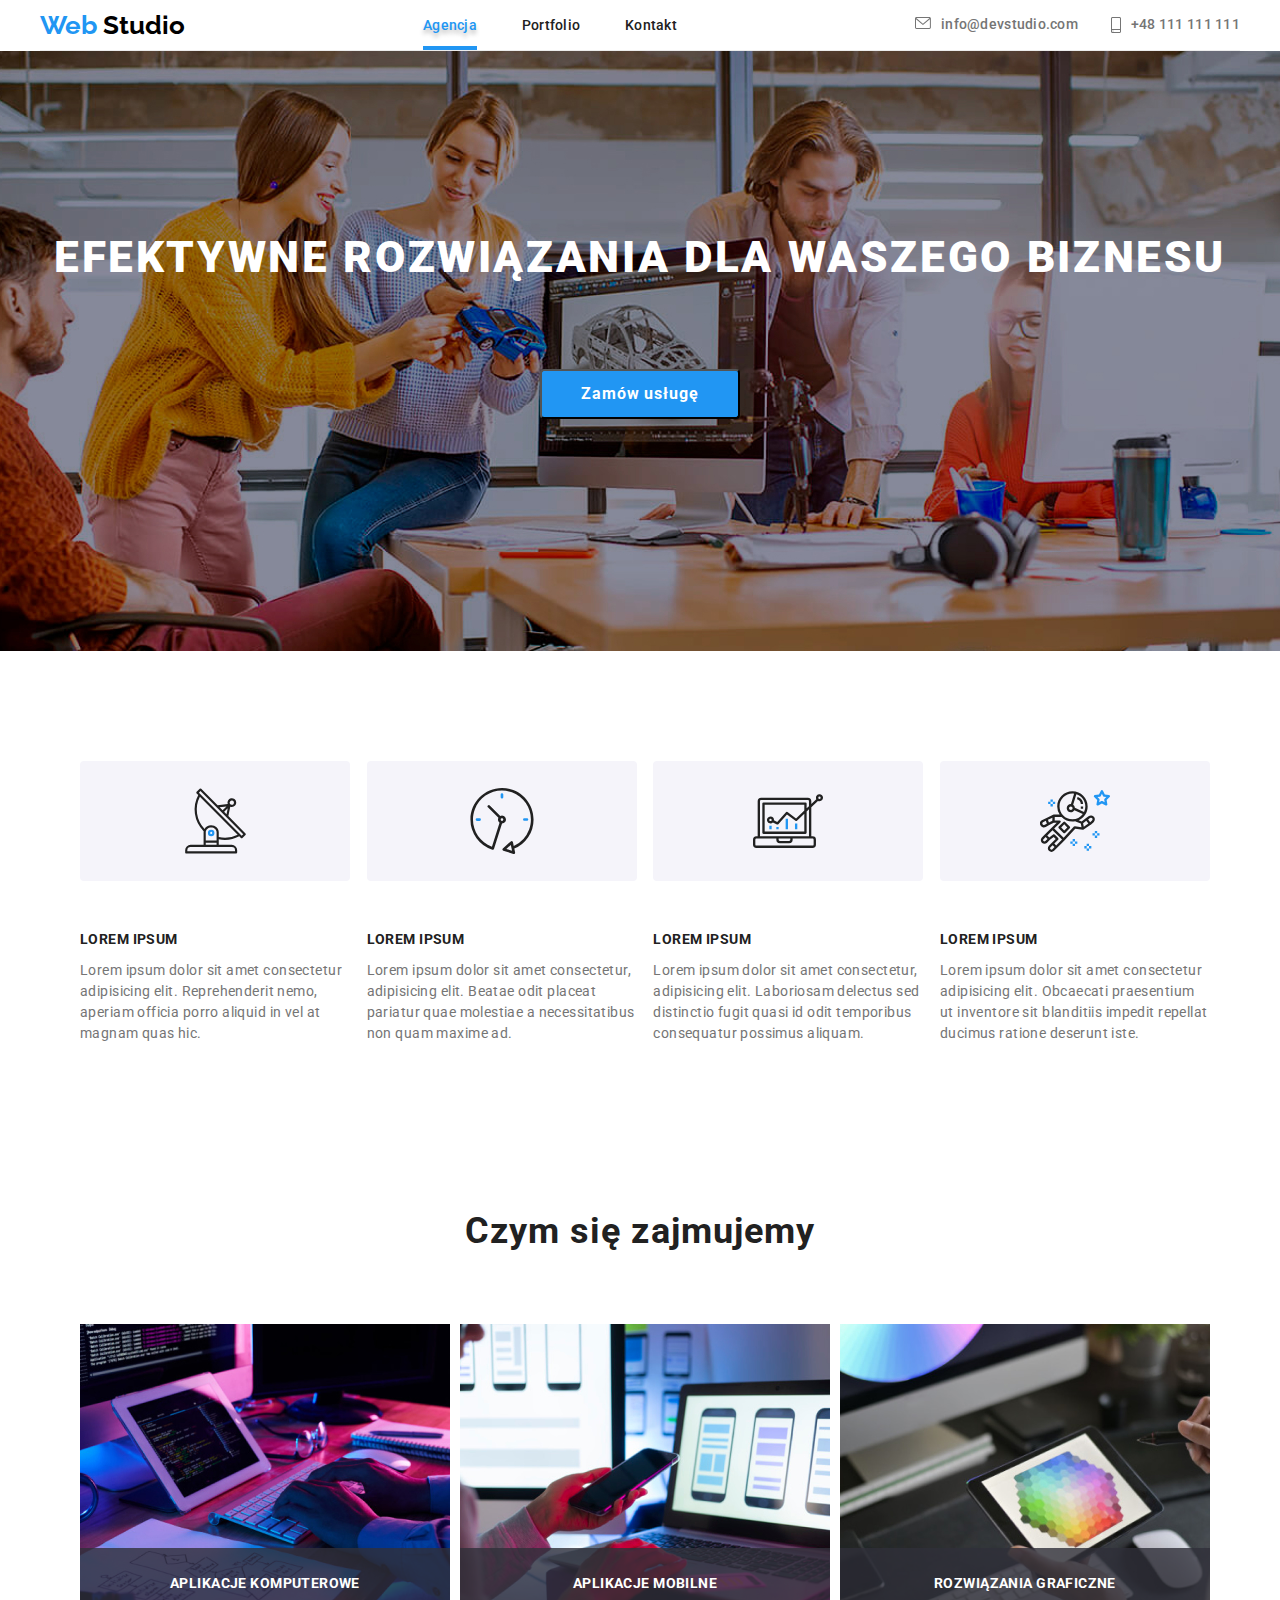
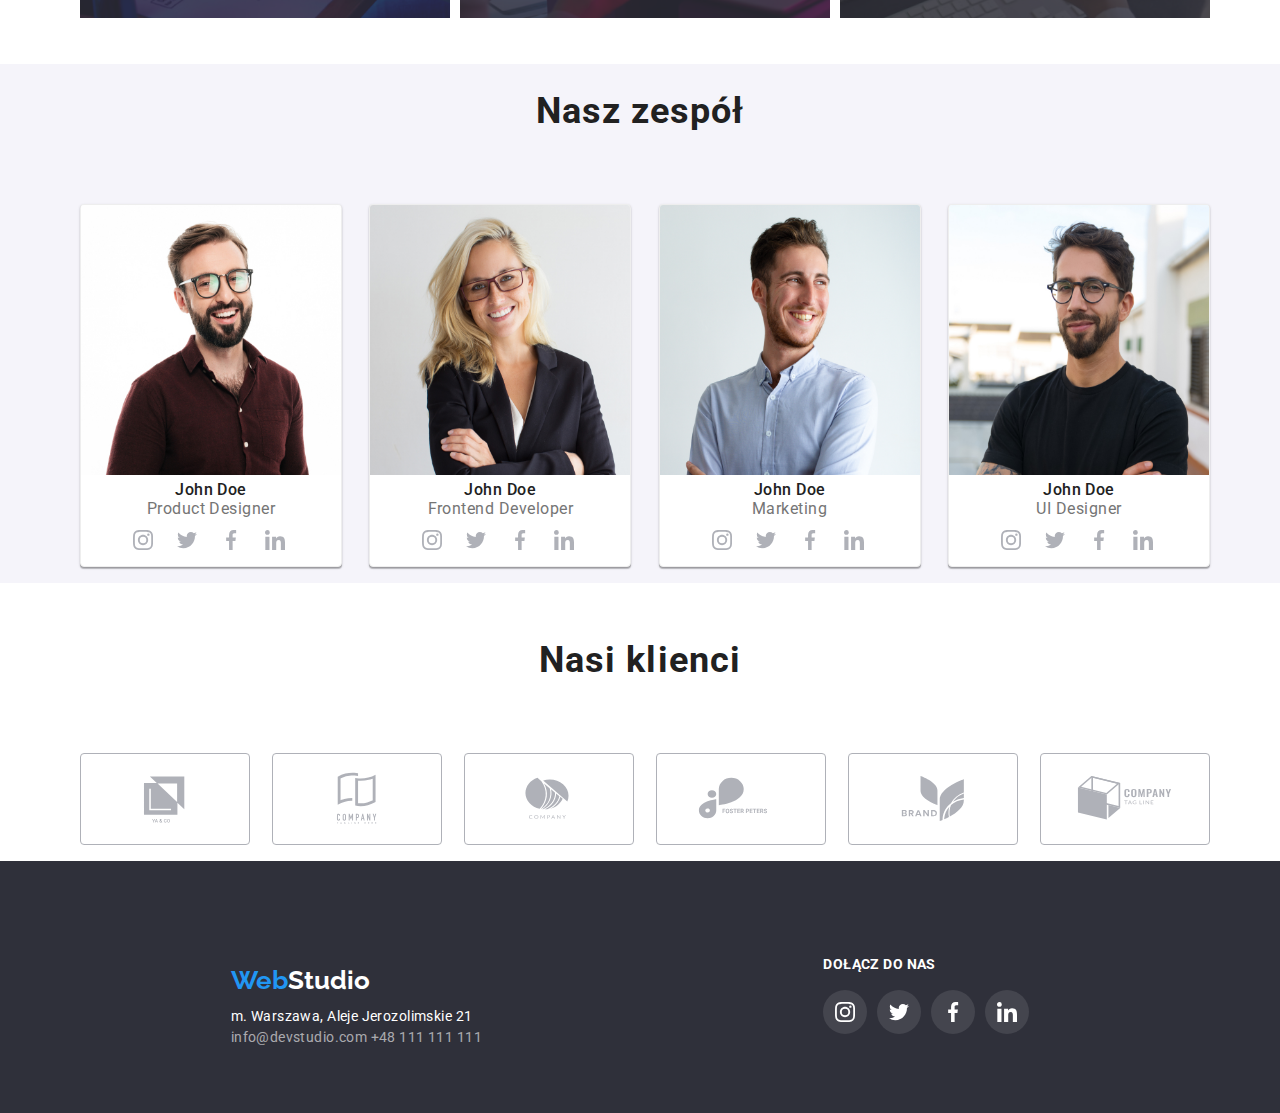
==== index.html @ 2ca97103 "Initial commit" ====
<!DOCTYPE html>
<html lang="pl">
  <head>
    <meta charset="UTF-8" />
    <meta name="viewport" content="width=device-width, initial-scale=1.0" />
    <link rel="stylesheet" href="css/modern-normalize.css" />
    <link rel="stylesheet" href="css/styles.css" />
    <link
      href="https://fonts.googleapis.com/css2?family=Raleway:wght@700&family=Roboto:wght@400;500;700;900&display=swap"
      rel="stylesheet"
    />
    <title>Studio</title>
  </head>
  <body class="body">
    <header class="header-bar container">
      <a class="name" href="index.html">
        <span class="name-first">Web</span>
        <span class="name-second">Studio</span>
      </a>
      <nav class="navbar">
        <div class="navigation-item">
          <a class="navigation active" href="index.html">Agencja</a>
        </div>
        <div class="navigation-item">
          <a class="navigation" href="portfolio.html">Portfolio</a>
        </div>
        <div class="navigation-item">
          <a class="navigation" href="/kontakt">Kontakt</a>
        </div>
      </nav>
      <div class="contact-box">
        <a class="contact" href="mailto:info@devstudio.com">
          <svg class="contact-box-icon" width="16" height="12">
            <use href="images/icons.svg#icon-envelope"></use>
          </svg>
          info@devstudio.com
        </a>
        <a class="contact" href="tel:+48111111111">
          <svg class="contact-box-icon" width="10" height="16">
            <use href="images/icons.svg#icon-smartphone"></use>
          </svg>
          +48 111 111 111</a
        >
      </div>
    </header>
    <main>
      <section class="header section">
        <div class="container">
          <h1 class="header-text">Efektywne rozwiązania dla Waszego biznesu</h1>
          <button class="header-button" type="button" data-modal-open>
            Zamów usługę
          </button>
        </div>
      </section>
      <div>
        <section class="section container">
          <ul class="solutions-icons-list">
            <li class="solutions-icon">
              <rect>
                <svg width="65" height="70">
                  <use href="images/icons.svg#icon-antenna"></use>
                </svg>
              </rect>
            </li>
            <li class="solutions-icon">
              <rect width="270" height="120">
                <svg width="66" height="70">
                  <use href="images/icons.svg#icon-clock"></use>
                </svg>
              </rect>
            </li>
            <li class="solutions-icon">
              <rect width="270" height="120">
                <svg width="70" height="70">
                  <use href="images/icons.svg#icon-diagram"></use>
                </svg>
              </rect>
            </li>
            <li class="solutions-icon">
              <rect width="270" height="120">
                <svg width="70" height="70">
                  <use href="images/icons.svg#icon-astronaut"></use>
                </svg>
              </rect>
            </li>
          </ul>
          <ul class="solutions-box">
            <li class="solution">
              <h3 class="solutions-title">Lorem ipsum</h3>
              <span class="solutions-item">
                Lorem ipsum dolor sit amet consectetur adipisicing elit.
                Reprehenderit nemo, aperiam officia porro aliquid in vel at
                magnam quas hic.
              </span>
            </li>
            <li class="solution">
              <h3 class="solutions-title">Lorem ipsum</h3>
              <span class="solutions-item">
                Lorem ipsum dolor sit amet consectetur, adipisicing elit. Beatae
                odit placeat pariatur quae molestiae a necessitatibus non quam
                maxime ad.
              </span>
            </li>
            <li class="solution">
              <h3 class="solutions-title">Lorem ipsum</h3>
              <span class="solutions-item">
                Lorem ipsum dolor sit amet consectetur, adipisicing elit.
                Laboriosam delectus sed distinctio fugit quasi id odit
                temporibus consequatur possimus aliquam.
              </span>
            </li>
            <li class="solution">
              <h3 class="solutions-title">Lorem ipsum</h3>
              <span class="solutions-item">
                Lorem ipsum dolor sit amet consectetur adipisicing elit.
                Obcaecati praesentium ut inventore sit blanditiis impedit
                repellat ducimus ratione deserunt iste.
              </span>
            </li>
          </ul>
        </section>
        <section class="section container">
          <h2 class="whatwedo-title">Czym się zajmujemy</h2>
          <ul class="whatwedo">
            <li class="whatwedo-image">
              <img
                src="images/box1.jpg"
                alt="Człowiek piszący na klawiaturze"
                width="370"
                height="294"
              />
              <p class="whatwedo-label">Aplikacje komputerowe</p>
            </li>
            <li class="whatwedo-image">
              <img
                src="images/box2.jpg"
                alt="Człowiek trzymający smartfon w ręku"
                width="370"
                height="294"
              />
              <p class="whatwedo-label">Aplikacje mobilne</p>
            </li>
            <li class="whatwedo-image">
              <img
                src="images/box3.jpg"
                alt="Człowiek korzystający z tableta z rysikiem"
                width="370"
                height="294"
              />
              <p class="whatwedo-label">Rozwiązania graficzne</p>
            </li>
          </ul>
        </section>
      </div>
      <section class="team">
        <div class="container">
          <h2 class="team-title">Nasz zespół</h2>
          <ul class="team-list">
            <li class="team-list-item">
              <img
                src="images/team1.jpg"
                alt="Pracownik John Doe"
                width="260"
                height="270"
              />
              <span class="team-name">John Doe</span>
              <span class="team-position">Product Designer</span>
              <div class="team-contact">
                <ul class="team-contact-list">
                  <li class="team-contact-icon">
                    <circle>
                      <svg width="20" height="20">
                        <use href="images/icons.svg#icon-instagram"></use>
                      </svg>
                    </circle>
                  </li>
                  <li class="team-contact-icon">
                    <circle>
                      <svg width="20" height="20">
                        <use href="images/icons.svg#icon-twitter"></use>
                      </svg>
                    </circle>
                  </li>
                  <li class="team-contact-icon">
                    <circle>
                      <svg width="20" height="20">
                        <use href="images/icons.svg#icon-facebook"></use>
                      </svg>
                    </circle>
                  </li>
                  <li class="team-contact-icon">
                    <circle>
                      <svg width="20" height="20">
                        <use href="images/icons.svg#icon-linkedin"></use>
                      </svg>
                    </circle>
                  </li>
                </ul>
              </div>
            </li>
            <li class="team-list-item">
              <img
                src="images/team2.jpg"
                alt="Pracowniczka John Doe"
                width="260"
                height="270"
              /><span class="team-name">John Doe</span>
              <span class="team-position">Frontend Developer</span>
              <div class="team-contact">
                <ul class="team-contact-list">
                  <li class="team-contact-icon">
                    <circle>
                      <svg width="20" height="20">
                        <use href="images/icons.svg#icon-instagram"></use>
                      </svg>
                    </circle>
                  </li>
                  <li class="team-contact-icon">
                    <circle>
                      <svg width="20" height="20">
                        <use href="images/icons.svg#icon-twitter"></use>
                      </svg>
                    </circle>
                  </li>
                  <li class="team-contact-icon">
                    <circle>
                      <svg width="20" height="20">
                        <use href="images/icons.svg#icon-facebook"></use>
                      </svg>
                    </circle>
                  </li>
                  <li class="team-contact-icon">
                    <circle>
                      <svg width="20" height="20">
                        <use href="images/icons.svg#icon-linkedin"></use>
                      </svg>
                    </circle>
                  </li>
                </ul>
              </div>
            </li>
            <li class="team-list-item">
              <img
                src="images/team3.jpg"
                alt="Pracownik John Doe"
                width="260"
                height="270"
              /><span class="team-name">John Doe</span>
              <span class="team-position">Marketing</span>
              <div class="team-contact">
                <ul class="team-contact-list">
                  <li class="team-contact-icon">
                    <circle>
                      <svg width="20" height="20">
                        <use href="images/icons.svg#icon-instagram"></use>
                      </svg>
                    </circle>
                  </li>
                  <li class="team-contact-icon">
                    <circle>
                      <svg width="20" height="20">
                        <use href="images/icons.svg#icon-twitter"></use>
                      </svg>
                    </circle>
                  </li>
                  <li class="team-contact-icon">
                    <circle>
                      <svg width="20" height="20">
                        <use href="images/icons.svg#icon-facebook"></use>
                      </svg>
                    </circle>
                  </li>
                  <li class="team-contact-icon">
                    <circle>
                      <svg width="20" height="20">
                        <use href="images/icons.svg#icon-linkedin"></use>
                      </svg>
                    </circle>
                  </li>
                </ul>
              </div>
            </li>
            <li class="team-list-item">
              <img
                src="images/team4.jpg"
                alt="Pracownik John Doe"
                width="260"
                height="270"
              /><span class="team-name">John Doe</span>
              <span class="team-position">UI Designer</span>
              <div class="team-contact">
                <ul class="team-contact-list">
                  <li class="team-contact-icon">
                    <circle>
                      <svg width="20" height="20">
                        <use href="images/icons.svg#icon-instagram"></use>
                      </svg>
                    </circle>
                  </li>
                  <li class="team-contact-icon">
                    <circle>
                      <svg width="20" height="20">
                        <use href="images/icons.svg#icon-twitter"></use>
                      </svg>
                    </circle>
                  </li>
                  <li class="team-contact-icon">
                    <circle>
                      <svg width="20" height="20">
                        <use href="images/icons.svg#icon-facebook"></use>
                      </svg>
                    </circle>
                  </li>
                  <li class="team-contact-icon">
                    <circle>
                      <svg width="20" height="20">
                        <use href="images/icons.svg#icon-linkedin"></use>
                      </svg>
                    </circle>
                  </li>
                </ul>
              </div>
            </li>
          </ul>
        </div>
      </section>
      <section class="clients">
        <div class="container">
          <h2 class="clients-title">Nasi klienci</h2>
          <ul class="clients-list">
            <li class="clients-list-item">
              <svg width="106" height="60">
                <use href="images/icons.svg#icon-company1"></use>
              </svg>
            </li>
            <li class="clients-list-item">
              <svg width="106" height="60">
                <use href="images/icons.svg#icon-company2"></use>
              </svg>
            </li>
            <li class="clients-list-item">
              <svg width="106" height="60">
                <use href="images/icons.svg#icon-company3"></use>
              </svg>
            </li>
            <li class="clients-list-item">
              <svg width="106" height="60">
                <use href="images/icons.svg#icon-company4"></use>
              </svg>
            </li>
            <li class="clients-list-item">
              <svg width="106" height="60">
                <use href="images/icons.svg#icon-company5"></use>
              </svg>
            </li>
            <li class="clients-list-item">
              <svg width="106" height="60">
                <use href="images/icons.svg#icon-company6"></use>
              </svg>
            </li>
          </ul>
        </div>
      </section>
    </main>
    <footer class="footer section">
      <div class="footer-box container">
        <div class="footer-box-address">
          <span class="footer-name-first">Web</span
          ><span class="footer-name-second">Studio</span>
          <address>
            <span class="footer-address"
              >m. Warszawa, Aleje Jerozolimskie 21</span
            >
            <span class="footer-contact"
              >info@devstudio.com +48 111 111 111</span
            >
          </address>
        </div>
        <div class="footer-box-joinus">
          <span class="footer-joinus-title">Dołącz do nas</span>
          <ul class="footer-joinus-list">
            <li class="footer-joinus-icon">
              <circle>
                <svg width="20" height="20">
                  <use href="images/icons.svg#icon-instagram"></use>
                </svg>
              </circle>
            </li>
            <li class="footer-joinus-icon">
              <circle>
                <svg width="20" height="20">
                  <use href="images/icons.svg#icon-twitter"></use>
                </svg>
              </circle>
            </li>
            <li class="footer-joinus-icon">
              <circle>
                <svg width="20" height="20">
                  <use href="images/icons.svg#icon-facebook"></use>
                </svg>
              </circle>
            </li>
            <li class="footer-joinus-icon">
              <circle>
                <svg width="20" height="20">
                  <use href="images/icons.svg#icon-linkedin"></use>
                </svg>
              </circle>
            </li>
          </ul>
        </div>
      </div>
    </footer>
    <div class="backdrop is-hidden" data-modal>
      <div class="modal">
        <button type="button" class="close-button" data-modal-close>X</button>
      </div>
    </div>
    <script src="js/modal.js"></script>
  </body>
</html>
---- css/styles.css ----
:root {
  --main-color: #2196f3;
  --text-primary-color: #212121;
  --text-secondary-color: #757575;
  --background-primary-color: white;
  --background-secondary-color: #f5f4fa;
  --background-header-color: rgba(47, 48, 58, 0.4);
  --background-footer-color: #2f303a;
  --icon-color-primary: #afb1b8;
  --rect-fill: #f5f4fa;
  --title-white: white;
  --title-black: black;
  --border-color: #eeeeee;
}

.body {
  background-color: var(--background-primary-color);
  font-family: "Roboto", sans-serif;
}

.container {
  width: 1200px;
  margin: auto;
}

.section {
  padding-top: 94px;
}

.header-bar {
  display: flex;
  justify-content: space-evenly;
  align-items: center;
  border-bottom-width: 1px;
  border-bottom-style: solid;
  border-bottom-color: #ececec;
}

.navbar {
  display: inline-flex;
  min-width: 254px;
  justify-content: space-between;
  margin-left: auto;
  margin-right: auto;
}

.name {
  font-family: "Raleway";
  font-weight: 700;
  font-size: 26px;
  line-height: 1.938;
  text-decoration: none;
}

.name-first {
  color: var(--main-color);
}

.name-second {
  color: var(--title-black);
}

.navigation {
  color: var(--text-primary-color);
  font-weight: 500;
  font-size: 14px;
  line-height: 1;
  letter-spacing: 0.02em;
  text-decoration: none;
  transition-property: text-shadow border;
  transition-duration: 250ms;
  transition-timing-function: cubic-bezier(0.4, 0, 0.2, 1);
  transition-delay: 0;
  position: relative;
  padding-bottom: 13px;
}

.navigation-item {
  position: relative;
  transition-property: border-bottom;
  transition-duration: 250ms;
  transition-timing-function: cubic-bezier(0.4, 0, 0.2, 1);
  transition-delay: 0;
}

.navigation-item:hover .navigation {
  color: var(--main-color);
  text-shadow: 0px 4px 4px rgba(0, 0, 0, 0.25);
  border-bottom-color: #2196f3;
  border-bottom-width: 4px;
  border-bottom-style: solid;
}

.active {
  color: var(--main-color);
  text-shadow: 0px 4px 4px rgba(0, 0, 0, 0.25);
  border-bottom-color: #2196f3;
  border-bottom-width: 4px;
  border-bottom-style: solid;
}

.contact-box {
  justify-content: space-between;
  display: inline-flex;
  width: 325px;
}

.contact {
  color: var(--text-secondary-color);
  font-weight: 500;
  font-size: 14px;
  line-height: 1;
  letter-spacing: 0.02em;
  text-decoration: none;
  display: inline-flex;
  transition-property: color;
  transition-duration: 250ms;
  transition-timing-function: cubic-bezier(0.4, 0, 0.2, 1);
  transition-delay: 0;
}

.contact-box-icon {
  margin-right: 10px;
  fill: var(--text-secondary-color);
  transition-property: fill;
  transition-duration: 250ms;
  transition-timing-function: cubic-bezier(0.4, 0, 0.2, 1);
  transition-delay: 0;
}

.contact-box-icon:hover {
  fill: var(--main-color);
}

.contact:hover {
  color: var(--main-color);
}

.contact:focus {
  color: var(--main-color);
}

.header {
  text-align: center;
  height: 600px;
  color: var(--title-white);
  align-items: center;
  flex-wrap: wrap;
  background-image: url("../images/header.jpg");
  background-repeat: no-repeat;
  background-position: center;
}

.header-text {
  font-weight: 900;
  font-size: 44px;
  line-height: 3.75;
  text-align: center;
  letter-spacing: 0.06em;
  text-transform: uppercase;
}

.header-button {
  background-color: var(--main-color);
  color: var(--title-white);
  height: 50px;
  width: 200px;
  font-weight: 700;
  font-size: 16px;
  line-height: 1.875;
  letter-spacing: 0.06em;
  border-radius: 4px;
  transition-property: color;
  transition-duration: 250ms;
  transition-timing-function: cubic-bezier(0.4, 0, 0.2, 1);
  transition-delay: 0;
}

.header-button:hover {
  cursor: pointer;
  color: var(--title-black);
}

.solutions-icons-list {
  list-style: none;
  display: inline-flex;
  justify-content: space-between;
  width: 1170px;
}

rect {
  border-radius: 4px;
  background-color: var(--rect-fill);
  width: 270px;
  height: 120px;
  display: inline-block;
}

.solutions-icon svg {
  display: block;
  justify-content: center;
  align-items: center;
  margin-left: auto;
  margin-right: auto;
  margin-top: 25px;
  margin-bottom: 25px;
}

.solutions-box {
  list-style: none;
  display: inline-flex;
  justify-content: space-between;
  width: 1170px;
}

.solution {
  width: 270px;
  align-items: center;
}

.solutions-title {
  font-weight: 700;
  font-size: 14px;
  line-height: 1;
  letter-spacing: 0.03em;
  text-transform: uppercase;
  color: var(--text-primary-color);
}

.solutions-item {
  font-size: 14px;
  line-height: 1.5;
  letter-spacing: 0.03em;
  color: var(--text-secondary-color);
}

.whatwedo {
  list-style: none;
  width: 1170px;
  height: 294px;
  display: inline-flex;
  justify-content: space-between;
}

.whatwedo-title {
  font-weight: 700;
  font-size: 36px;
  line-height: 2.625;
  text-align: center;
  letter-spacing: 0.03em;
  color: var(--text-primary-color);
}

.whatwedo-image {
  position: relative;
  margin: 0;
  padding-bottom: 0;
}

.whatwedo-label {
  position: absolute;
  background-color: rgba(47, 48, 58, 0.8);
  margin: 0;
  bottom: 0;
  left: 0;
  right: 0;
  height: 70px;
  display: inline-flex;
  align-items: center;
  justify-content: center;
  font-weight: 700;
  font-size: 14px;
  line-height: 1;
  text-align: center;
  letter-spacing: 0.03em;
  text-transform: uppercase;
  color: var(--title-white);
}

.team {
  background-color: var(--background-secondary-color);
}

.team-list {
  list-style: none;
  display: inline-flex;
  width: 1170px;
  justify-content: space-between;
}

.team-list-item {
  max-width: 270px;
  border-color: var(--border-color);
  border-width: 1px;
  border-style: solid;
  border-radius: 4px;
  background-color: white;
  box-shadow: 0px 1px 3px rgba(0, 0, 0, 0.12), 0px 1px 1px rgba(0, 0, 0, 0.14),
    0px 2px 1px rgba(0, 0, 0, 0.2);
  overflow: hidden;
}

.team-title {
  font-weight: 700;
  font-size: 36px;
  line-height: 2.625;
  text-align: center;
  letter-spacing: 0.03em;
  color: var(--text-primary-color);
  display: block;
}

.team-name {
  font-weight: 500;
  font-size: 16px;
  line-height: 1.188;
  text-align: center;
  letter-spacing: 0.03em;
  color: var(--text-primary-color);
  display: block;
}

.team-position {
  font-size: 16px;
  line-height: 1.188;
  text-align: center;
  letter-spacing: 0.03em;
  color: var(--text-secondary-color);
  display: block;
}

.team-contact-list {
  list-style: none;
  display: inline-flex;
  justify-content: space-between;
  width: 206px;
}

.team-contact-icon svg {
  display: block;
  justify-content: center;
  align-items: center;
  margin: 12px 12px 12px 12px;
  fill: var(--icon-color-primary);
  transition-property: fill;
  transition-duration: 250ms;
  transition-timing-function: cubic-bezier(0.4, 0, 0.2, 1);
  transition-delay: 0;
}

.team-contact-icon:hover svg {
  fill: white;
}

.team-contact-icon circle {
  border-radius: 50px;
  width: 44px;
  height: 44px;
  display: inline-block;
  transition-property: background-color;
  transition-duration: 250ms;
  transition-timing-function: cubic-bezier(0.4, 0, 0.2, 1);
  transition-delay: 0;
}

.team-contact-icon:hover circle {
  cursor: pointer;
  background-color: var(--main-color);
}

.clients-title {
  font-weight: 700;
  font-size: 36px;
  line-height: 2.625;
  text-align: center;
  letter-spacing: 0.03em;
  color: var(--text-primary-color);
  display: block;
}

.clients-list {
  list-style: none;
  display: inline-flex;
  width: 1170px;
  justify-content: space-between;
}

.clients-list-item {
  border-color: var(--icon-color-primary);
  border-width: 1px;
  border-radius: 4px;
  border-style: solid;
  height: 92px;
  width: 170px;
  display: inline-flex;
  justify-content: center;
  align-items: center;
  fill: var(--icon-color-primary);
  transition-property: fill, border-color;
  transition-duration: 250ms;
  transition-timing-function: cubic-bezier(0.4, 0, 0.2, 1);
  transition-delay: 0;
}

.clients-list-item:hover {
  cursor: pointer;
  fill: var(--main-color);
  border-color: var(--main-color);
}

.clients-list-item:hover svg {
  cursor: pointer;
  fill: var(--main-color);
}

.portfolio-buttons {
  display: flex;
  list-style: none;
  justify-content: center;
  gap: 8px;
  align-items: center;
}

.categories {
  background-color: var(--background-secondary-color);
  color: var(--text-primary-color);
  font-weight: 500;
  font-size: 16px;
  line-height: 1.625;
  text-align: center;
  letter-spacing: 0.03em;
  height: 38px;
  border: none;
  border-radius: 4px;
  transition-property: background-color, color, box-shadow;
  transition-duration: 250ms;
  transition-timing-function: cubic-bezier(0.4, 0, 0.2, 1);
  transition-delay: 0;
}

.categories:hover {
  background-color: var(--main-color);
  color: var(--title-white);
  cursor: pointer;
  box-shadow: 0px 3px 1px rgba(0, 0, 0, 0.1), 0px 1px 2px rgba(0, 0, 0, 0.08),
    0px 2px 2px rgba(0, 0, 0, 0.12);
}

.categories:active {
  background-color: var(--main-color);
  color: var(--title-white);
}

.projects {
  list-style: none;
  display: flex;
  flex-wrap: wrap;
  gap: 30px;
  flex-basis: calc((100% - 60px) / 3);
  padding: 0;
}

.project-item {
  border-bottom-color: var(--border-color);
  border-bottom-style: solid;
  border-bottom-width: 1px;
  flex-basis: auto;
  position: relative;
  max-width: 370px;
  max-height: 404px;
  border-radius: 4px;
  transition-property: box-shadow;
  transition-duration: 250ms;
  transition-timing-function: cubic-bezier(0.4, 0, 0.2, 1);
  transition-delay: 0;
  z-index: 1;
}

.project-item:hover {
  box-shadow: 0px 1px 1px rgba(0, 0, 0, 0.12), 0px 4px 4px rgba(0, 0, 0, 0.06),
    1px 4px 6px rgba(0, 0, 0, 0.16);
  cursor: pointer;
}

.project-image {
  position: relative;
  margin: 0;
  top: 0;
  left: 0;
  padding: 0;
  max-height: 294px;
  z-index: 2;
  overflow: hidden;
  transition-property: transform;
  transition-duration: 250ms;
  transition-timing-function: cubic-bezier(0.4, 0, 0.2, 1);
  transition-delay: 0;
}

.project-description {
  height: 294px;
  width: 370px;
  position: absolute;
  margin: 0;
  top: 294px;
  bottom: 0;
  display: flex;
  padding-left: 25px;
  padding-right: 25px;
  align-items: center;
  font-weight: 400;
  font-size: 18px;
  line-height: 28px;
  letter-spacing: 0.03em;
  color: rgba(255, 255, 255, 1);
  background: rgba(33, 150, 243, 0.9);
  opacity: 0;
  z-index: -1;
  transition-property: transform, opacity, z-index;
  transition-duration: 250ms;
  transition-timing-function: cubic-bezier(0.4, 0, 0.2, 1);
  transition-delay: 0;
}

.project-item:hover .project-description {
  transform: translateY(-294px);
  opacity: 100;
  z-index: 3;
}

.project-name {
  font-weight: 700;
  font-size: 18px;
  line-height: 2.25;
  letter-spacing: 0.06em;
  color: var(--text-primary-color);
  display: block;
  margin-left: 24px;
  margin-top: 20px;
}

.project-category {
  font-size: 16px;
  line-height: 1.875;
  letter-spacing: 0.03em;
  color: var(--text-secondary-color);
  display: block;
  margin-left: 24px;
  margin-bottom: 20px;
}

.footer {
  background-color: var(--background-footer-color);
  height: 252px;
}

.footer-box {
  padding-left: 60px;
  display: inline-flex;
  justify-content: space-around;
  align-items: flex-start;
}

.footer-name-first {
  color: var(--main-color);
  font-family: "Raleway";
  font-weight: 700;
  font-size: 26px;
  line-height: 1.938;
  text-decoration: none;
}

.footer-name-second {
  color: var(--title-white);
  font-family: "Raleway";
  font-weight: 700;
  font-size: 26px;
  line-height: 1.938;
  text-decoration: none;
}

.footer-address {
  font-style: normal;
  font-size: 14px;
  line-height: 1.5;
  letter-spacing: 0.03em;
  color: var(--title-white);
  display: block;
}

.footer-contact {
  font-style: normal;
  font-size: 14px;
  line-height: 1.5;
  letter-spacing: 0.03em;
  color: rgba(255, 255, 255, 0.6);
  display: block;
  transition-property: color;
  transition-duration: 250ms;
  transition-timing-function: cubic-bezier(0.4, 0, 0.2, 1);
  transition-delay: 0;
}

.footer-contact:hover {
  color: var(--main-color);
  cursor: pointer;
}

.footer-contact:focus {
  color: var(--main-color);
}

.footer-box-joinus {
  display: block;
  width: 206px;
}

.footer-joinus-title {
  color: var(--title-white);
  font-size: 14px;
  font-weight: 700;
  line-height: 16px;
  letter-spacing: 0.03em;
  text-transform: uppercase;
}

.footer-joinus-list {
  list-style: none;
  display: inline-flex;
  justify-content: space-between;
  width: 206px;
  padding-left: 0;
}

.footer-joinus-icon {
  fill: var(--title-white);
}

.footer-joinus-icon svg {
  margin: 12px 12px 12px 12px;
}

.footer-joinus-icon circle {
  border-radius: 50px;
  width: 44px;
  height: 44px;
  display: inline-block;
  background-color: rgba(255, 255, 255, 0.1);
  transition-property: background-color;
  transition-duration: 250ms;
  transition-timing-function: cubic-bezier(0.4, 0, 0.2, 1);
  transition-delay: 0;
}

.footer-joinus-icon:hover circle {
  cursor: pointer;
  background-color: var(--main-color);
}

.backdrop {
  position: fixed;
  top: 0;
  left: 0;
  width: 100%;
  height: 100%;
  background-color: rgba(0, 0, 0, 0.1);
  transition-property: opacity, visibility;
  transition-duration: 250ms;
  transition-timing-function: cubic-bezier(0.4, 0, 0.2, 1);
  transition-delay: 0;
}

.modal {
  position: absolute;
  top: 50%;
  left: 50%;
  transform: translate(-50%, -50%);
  width: 528px;
  height: 581px;
  background-color: var(--background-primary-color);
}

.close-button {
  position: absolute;
  top: 8px;
  right: 8px;
  width: 30px;
  height: 30px;
  background-color: var(--background-primary-color);
  border: 1px;
  border-radius: 50%;
  border-color: var(--border-color);
  cursor: pointer;
}

.is-hidden {
  opacity: 0;
  visibility: hidden;
  pointer-events: none;
}
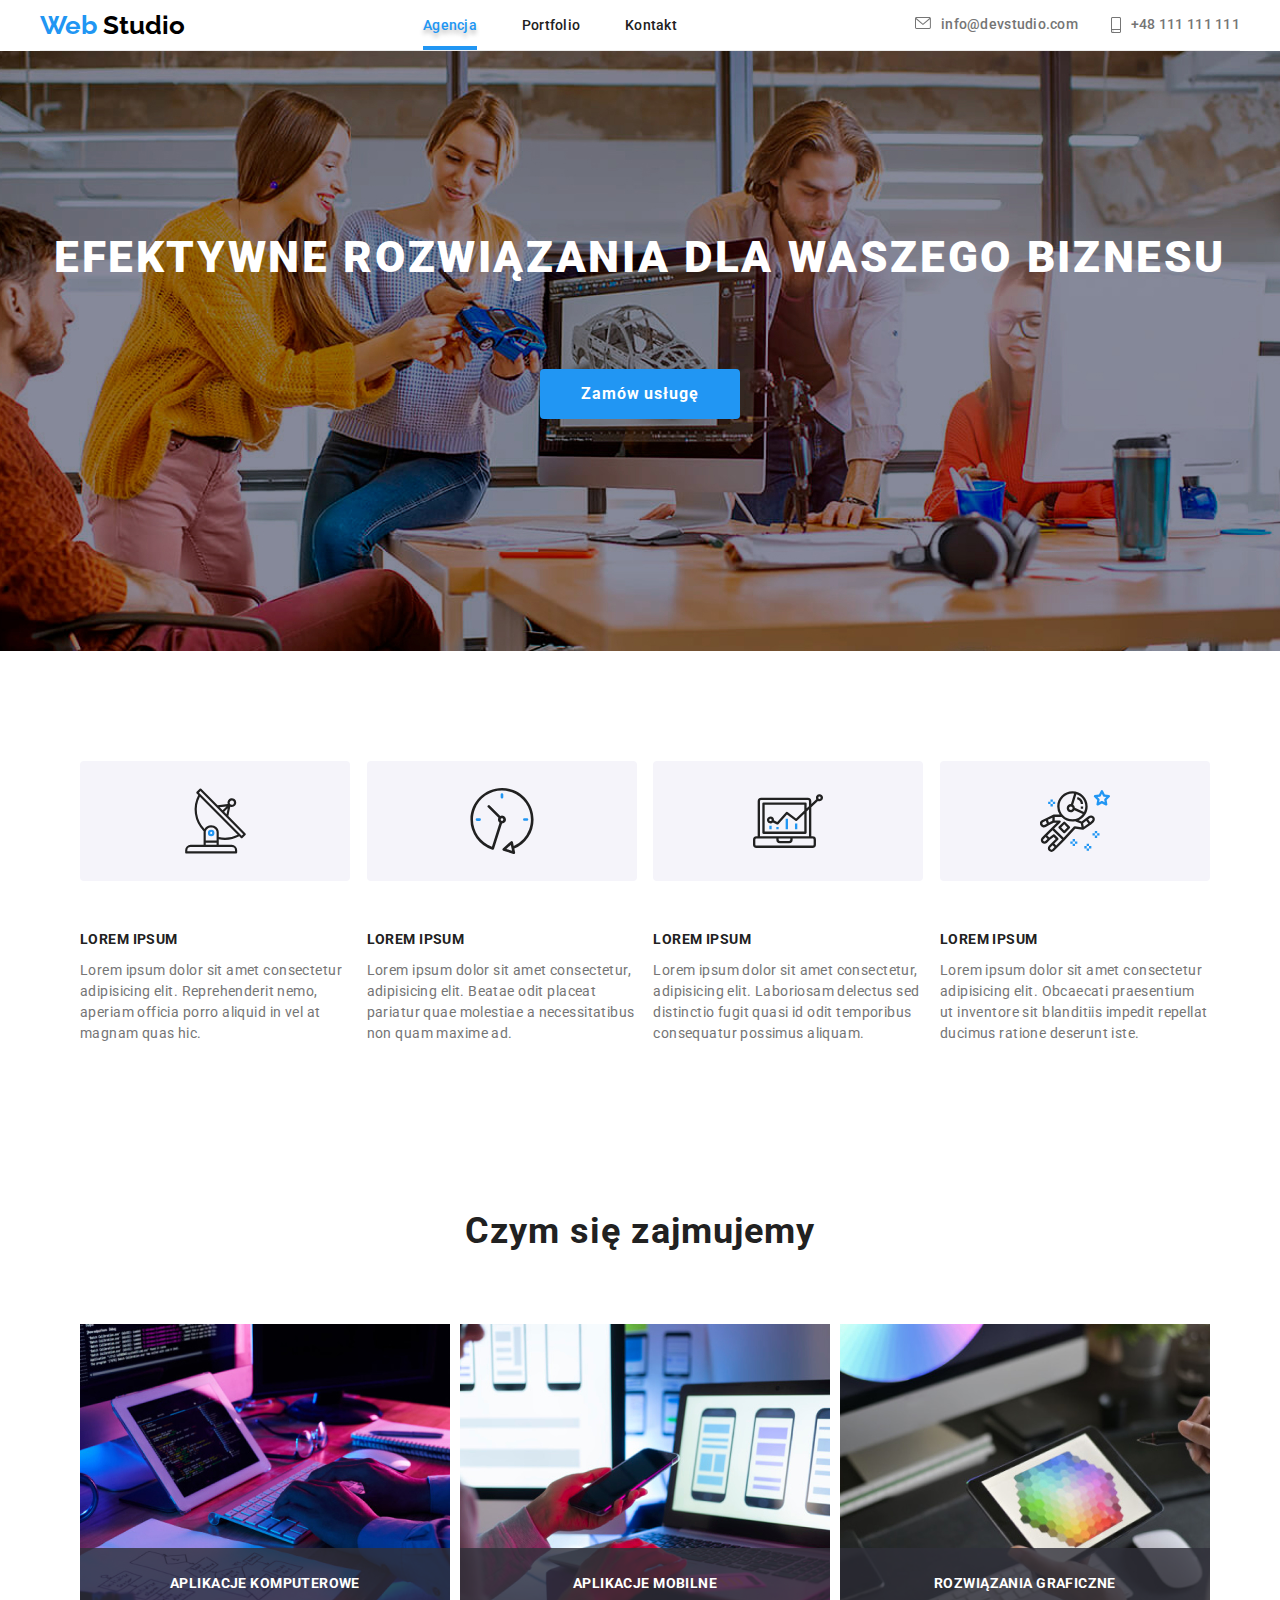
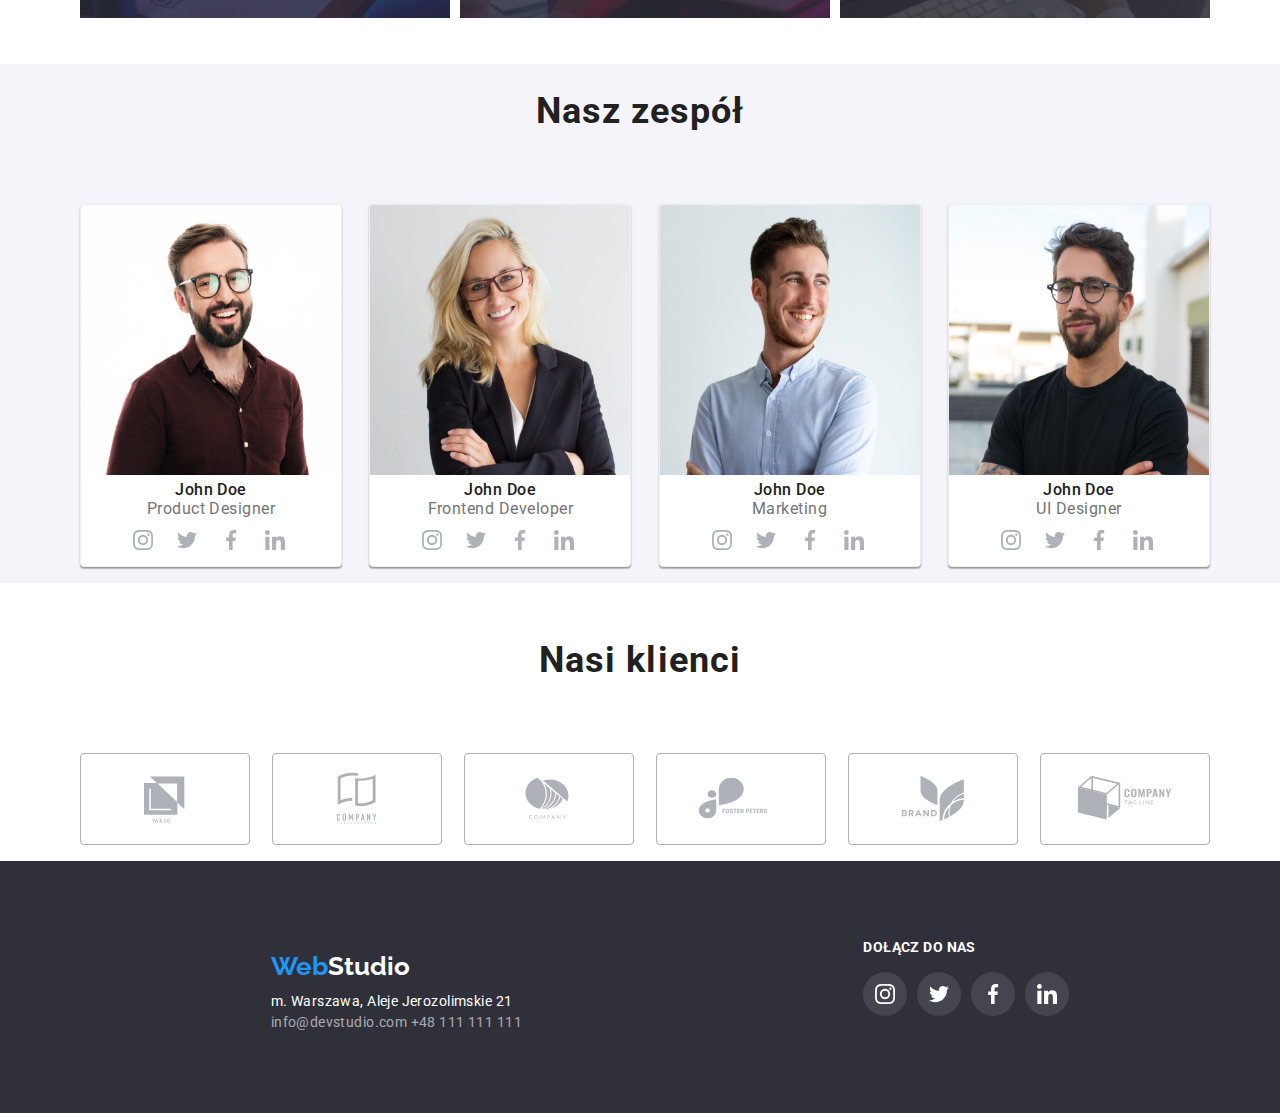
==== commit 18da7458: "Added a form in the modal window" ====
--- a/index.html
+++ b/index.html
@@ -413,7 +413,51 @@
     </footer>
     <div class="backdrop is-hidden" data-modal>
       <div class="modal">
-        <button type="button" class="close-button" data-modal-close>X</button>
+        <button class="close-button" type="button" data-modal-close>X</button>
+        <span class="modal-title">Zostaw swoje dane w formularzu poniżej</span>
+        <form class="modal-form" name="leave_contact">
+          <label>
+            <span class="modal-labelname">Imię</span>
+            <rect class="rect-svg">
+              <svg width="18" height="18">
+                <use href="images/icons.svg#icon-modal-name"></use>
+              </svg>
+              <input class="modal-typename" type="name" />
+            </rect>
+          </label>
+          <label>
+            <span class="modal-labelname">Telefon</span>
+            <rect class="rect-svg">
+              <svg width="18" height="18">
+                <use href="images/icons.svg#icon-modal-phone"></use>
+              </svg>
+              <input type="phone" />
+            </rect>
+          </label>
+          <label>
+            <span class="modal-labelname">E-mail</span>
+            <rect class="rect-svg">
+              <svg width="18" height="18">
+                <use href="images/icons.svg#icon-modal-email"></use>
+              </svg>
+              <input type="email" />
+            </rect>
+          </label>
+          <label>
+            <span class="modal-labelname">Komentarz</span>
+            <rect class="rect-message">
+              <textarea placeholder="Wprowadź tekst"></textarea>
+            </rect>
+          </label>
+          <label class="modal-policy">
+            <input type="checkbox" required />
+            <span class="policy-accept"
+              >Oświadczam, że akceptuję <a href="/">Regulamin</a> i
+              <a href="/">Politykę prywatności</a>.
+            </span>
+          </label>
+          <button class="modal-send" type="button">Wyślij</button>
+        </form>
       </div>
     </div>
     <script src="js/modal.js"></script>
--- a/css/styles.css
+++ b/css/styles.css
@@ -170,6 +170,7 @@
   line-height: 1.875;
   letter-spacing: 0.06em;
   border-radius: 4px;
+  border: none;
   transition-property: color;
   transition-duration: 250ms;
   transition-timing-function: cubic-bezier(0.4, 0, 0.2, 1);
@@ -188,7 +189,7 @@
   width: 1170px;
 }
 
-rect {
+.solutions-icons-list rect {
   border-radius: 4px;
   background-color: var(--rect-fill);
   width: 270px;
@@ -552,13 +553,15 @@
 .footer {
   background-color: var(--background-footer-color);
   height: 252px;
+  display: flex;
+  padding-top: 0;
 }
 
 .footer-box {
   padding-left: 60px;
   display: inline-flex;
   justify-content: space-around;
-  align-items: flex-start;
+  align-items: center;
 }
 
 .footer-name-first {
@@ -678,6 +681,11 @@
   width: 528px;
   height: 581px;
   background-color: var(--background-primary-color);
+  display: block;
+  padding: 40px;
+  box-shadow: 0px 1px 3px rgba(0, 0, 0, 0.12), 0px 1px 1px rgba(0, 0, 0, 0.14),
+    0px 2px 1px rgba(0, 0, 0, 0.2);
+  border-radius: 4px;
 }
 
 .close-button {
@@ -698,3 +706,136 @@
   visibility: hidden;
   pointer-events: none;
 }
+
+.modal-title {
+  display: block;
+  font-style: normal;
+  font-weight: 700;
+  font-size: 20px;
+  line-height: 1.438;
+  text-align: center;
+  letter-spacing: 0.03em;
+  color: var(--text-primary-color);
+  margin-bottom: 12px;
+}
+
+.modal-form {
+  height: 448px;
+  width: 342px;
+  align-content: space-around;
+  display: block;
+  justify-content: flex-start;
+}
+
+.modal-form > label {
+  display: block;
+  margin-bottom: 10px;
+  margin-top: 10px;
+}
+
+.modal-form input {
+  border: none;
+  width: 390px;
+}
+
+.modal-form textarea {
+  border: none;
+}
+
+.rect-svg {
+  display: inline-flex;
+  justify-content: flex-start;
+  align-items: center;
+  height: 40px;
+  width: 448px;
+  border-radius: 4px;
+  border-width: 1px;
+  border: solid;
+  border-color: rgba(33, 33, 33, 0.2);
+}
+
+.modal-form label:focus-within {
+  fill: var(--main-color);
+}
+
+.modal-form label:focus-within rect {
+  border-color: var(--main-color);
+}
+
+.modal-form svg {
+  margin-left: 12px;
+  margin-right: 12px;
+}
+
+.rect-message {
+  display: inline-flex;
+  width: 448px;
+  height: 120px;
+  border-radius: 4px;
+  border-width: 1px;
+  border: solid;
+  border-color: rgba(33, 33, 33, 0.2);
+}
+
+.rect-message textarea {
+  display: block;
+  font-style: normal;
+  font-weight: 400;
+  font-size: 20px;
+  line-height: 1.438;
+  letter-spacing: 0.01em;
+  width: 420px;
+  height: 90px;
+  margin-left: 12px;
+  margin-top: 12px;
+  resize: none;
+}
+
+.modal-labelname {
+  font-style: normal;
+  font-weight: 400;
+  font-size: 12px;
+  line-height: 0.875;
+  letter-spacing: 0.01em;
+  color: var(--text-secondary-color);
+  display: block;
+  margin-bottom: 4px;
+}
+
+.modal-policy {
+  justify-content: center;
+  display: inline;
+}
+
+.policy-accept {
+  font-family: "Roboto";
+  font-style: normal;
+  font-weight: 400;
+  font-size: 14px;
+  line-height: 1.5;
+  letter-spacing: 0.03em;
+  color: var(--text-secondary-color);
+  text-shadow: 0px 4px 4px rgba(0, 0, 0, 0.25);
+  display: inline;
+}
+
+.modal-form a:visited {
+  color: var(--main-color);
+}
+
+.modal-send {
+  height: 50px;
+  width: 200px;
+  font-style: normal;
+  font-weight: 700;
+  font-size: 16px;
+  line-height: 1.875;
+  letter-spacing: 0.06em;
+  border: none;
+  border-radius: 4px;
+  background-color: var(--main-color);
+  color: var(--title-white);
+  box-shadow: 0px 4px 4px rgba(0, 0, 0, 0.25);
+  display: block;
+  cursor: pointer;
+}
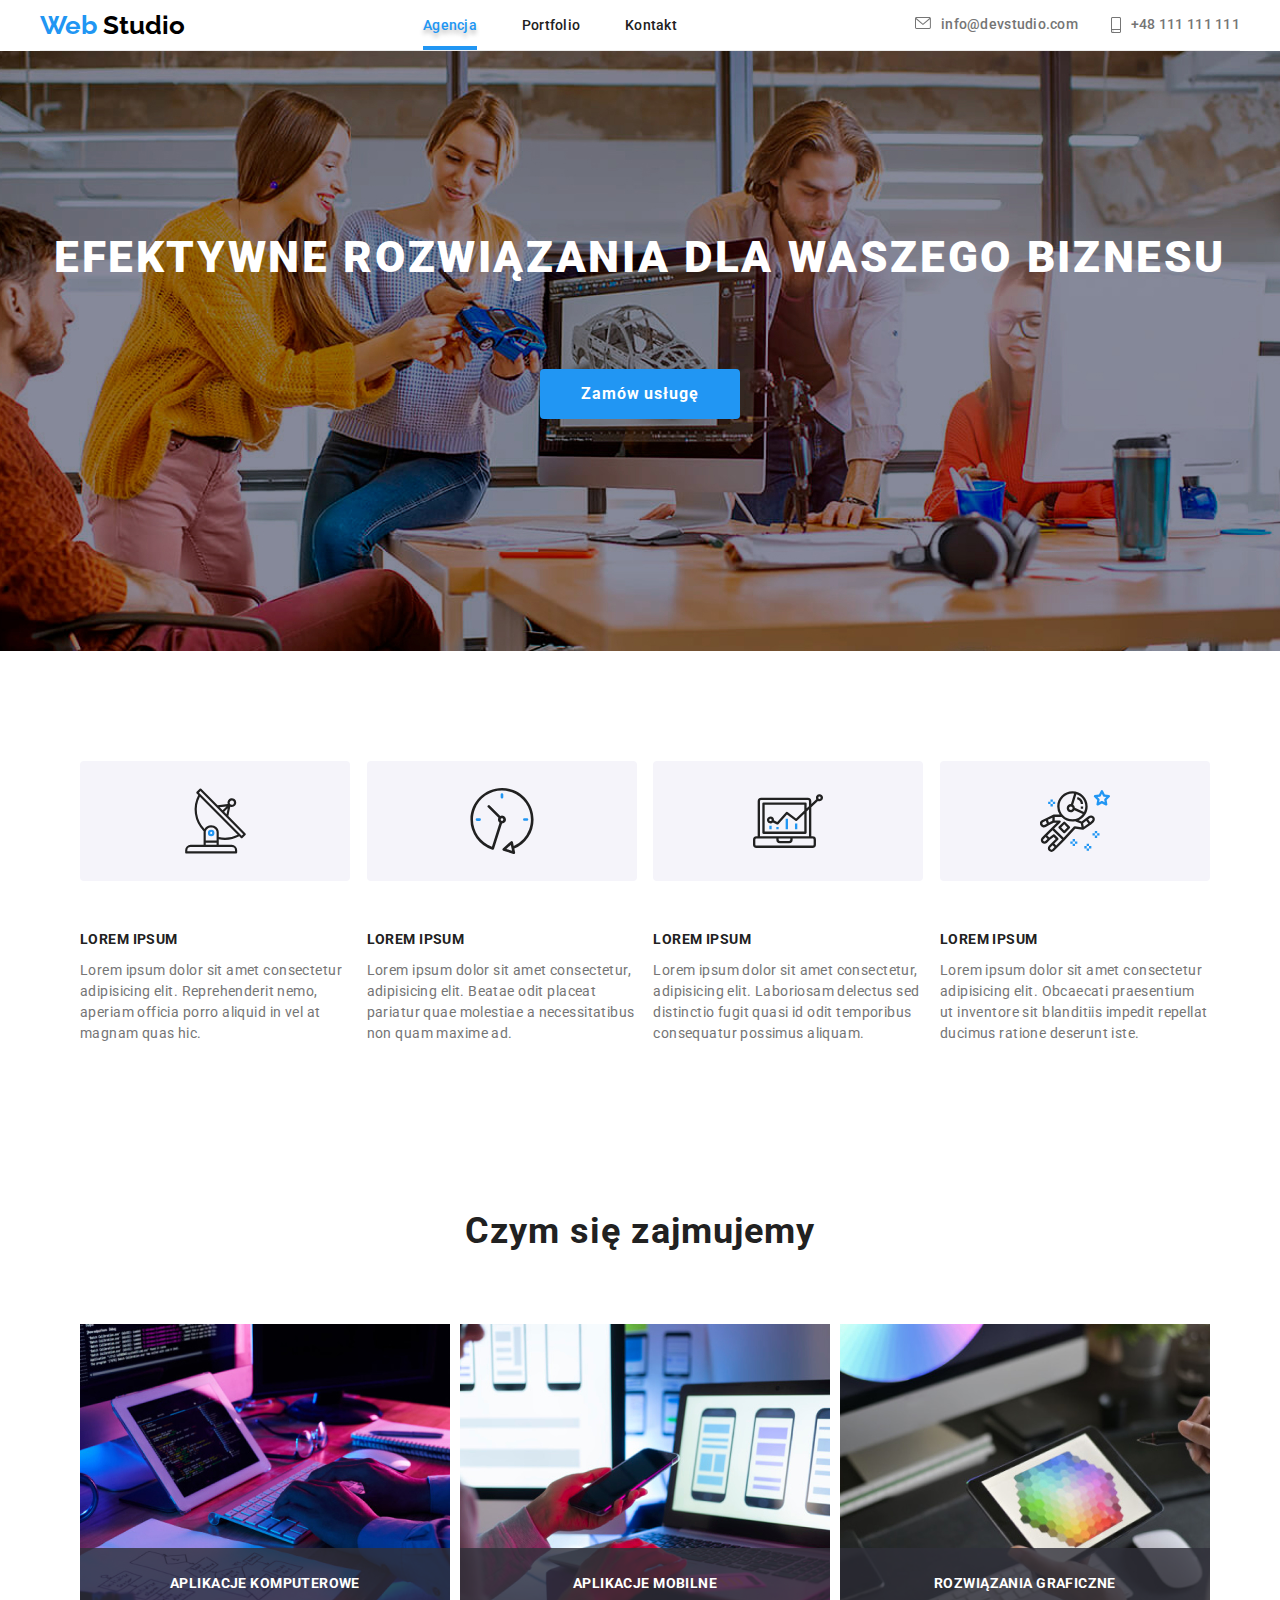
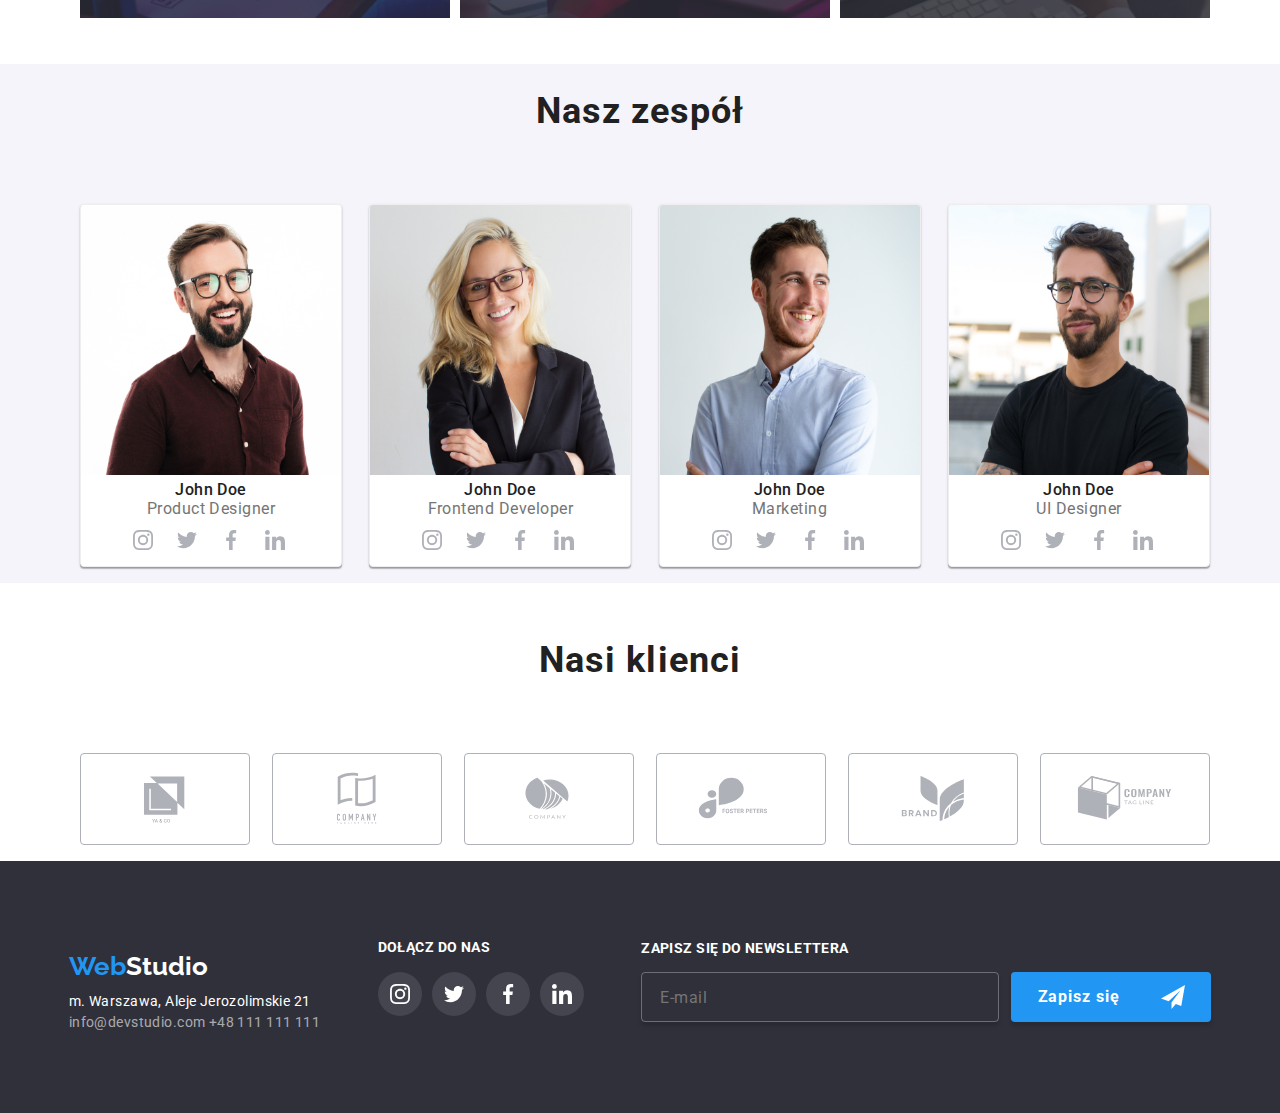
==== commit 7a34ac18: "Added newsletter form in the footer" ====
--- a/index.html
+++ b/index.html
@@ -409,6 +409,24 @@
             </li>
           </ul>
         </div>
+        <div class="footer-box-newsletter">
+          <span class="footer-newsletter-title">
+            Zapisz się do newslettera
+          </span>
+          <form>
+            <label>
+              <rect class="rect-newsletter">
+                <input type="email" placeholder="E-mail" />
+              </rect>
+            </label>
+            <button class="button-newsletter" type="submit">
+              <span>Zapisz się</span>
+              <svg width="24" height="24">
+                <use href="images/icons.svg#icon-newsletter-send"></use>
+              </svg>
+            </button>
+          </form>
+        </div>
       </div>
     </footer>
     <div class="backdrop is-hidden" data-modal>
--- a/css/styles.css
+++ b/css/styles.css
@@ -558,7 +558,6 @@
 }
 
 .footer-box {
-  padding-left: 60px;
   display: inline-flex;
   justify-content: space-around;
   align-items: center;
@@ -658,6 +657,74 @@
 .footer-joinus-icon:hover circle {
   cursor: pointer;
   background-color: var(--main-color);
+}
+
+.footer-box-newsletter {
+  display: block;
+  width: 570px;
+}
+
+.footer-box-newsletter form {
+  display: flex;
+  justify-content: space-between;
+  align-items: center;
+  margin-top: 16px;
+  margin-bottom: 12px;
+}
+
+.footer-newsletter-title {
+  display: block;
+  color: var(--title-white);
+  font-size: 14px;
+  font-weight: 700;
+  line-height: 16px;
+  letter-spacing: 0.03em;
+  text-transform: uppercase;
+}
+
+.rect-newsletter {
+  display: block;
+  width: 358px;
+  height: 50px;
+  border: solid;
+  border-width: 1px;
+  border-color: rgba(255, 255, 255, 0.3);
+  border-radius: 4px;
+  box-shadow: 0px 4px 4px rgba(0, 0, 0, 0.15);
+}
+
+.rect-newsletter input {
+  background: transparent;
+  border: none;
+  font-style: normal;
+  font-weight: 400;
+  font-size: 16px;
+  line-height: 20px;
+  display: flex;
+  margin-left: 16px;
+  margin-top: 14px;
+  align-items: center;
+  letter-spacing: 0.03em;
+  color: rgba(255, 255, 255, 0.6);
+}
+
+.button-newsletter {
+  width: 200px;
+  height: 50px;
+  display: inline-flex;
+  background-color: var(--main-color);
+  font-style: normal;
+  font-weight: 700;
+  font-size: 16px;
+  line-height: 30px;
+  align-items: center;
+  justify-content: space-around;
+  letter-spacing: 0.06em;
+  color: var(--title-white);
+  border: none;
+  border-radius: 4px;
+  box-shadow: 0px 4px 4px rgba(0, 0, 0, 0.15);
+  cursor: pointer;
 }
 
 .backdrop {
@@ -781,7 +848,7 @@
   display: block;
   font-style: normal;
   font-weight: 400;
-  font-size: 20px;
+  font-size: 12px;
   line-height: 1.438;
   letter-spacing: 0.01em;
   width: 420px;
@@ -804,7 +871,7 @@
 
 .modal-policy {
   justify-content: center;
-  display: inline;
+  display: inline-flex;
 }
 
 .policy-accept {
